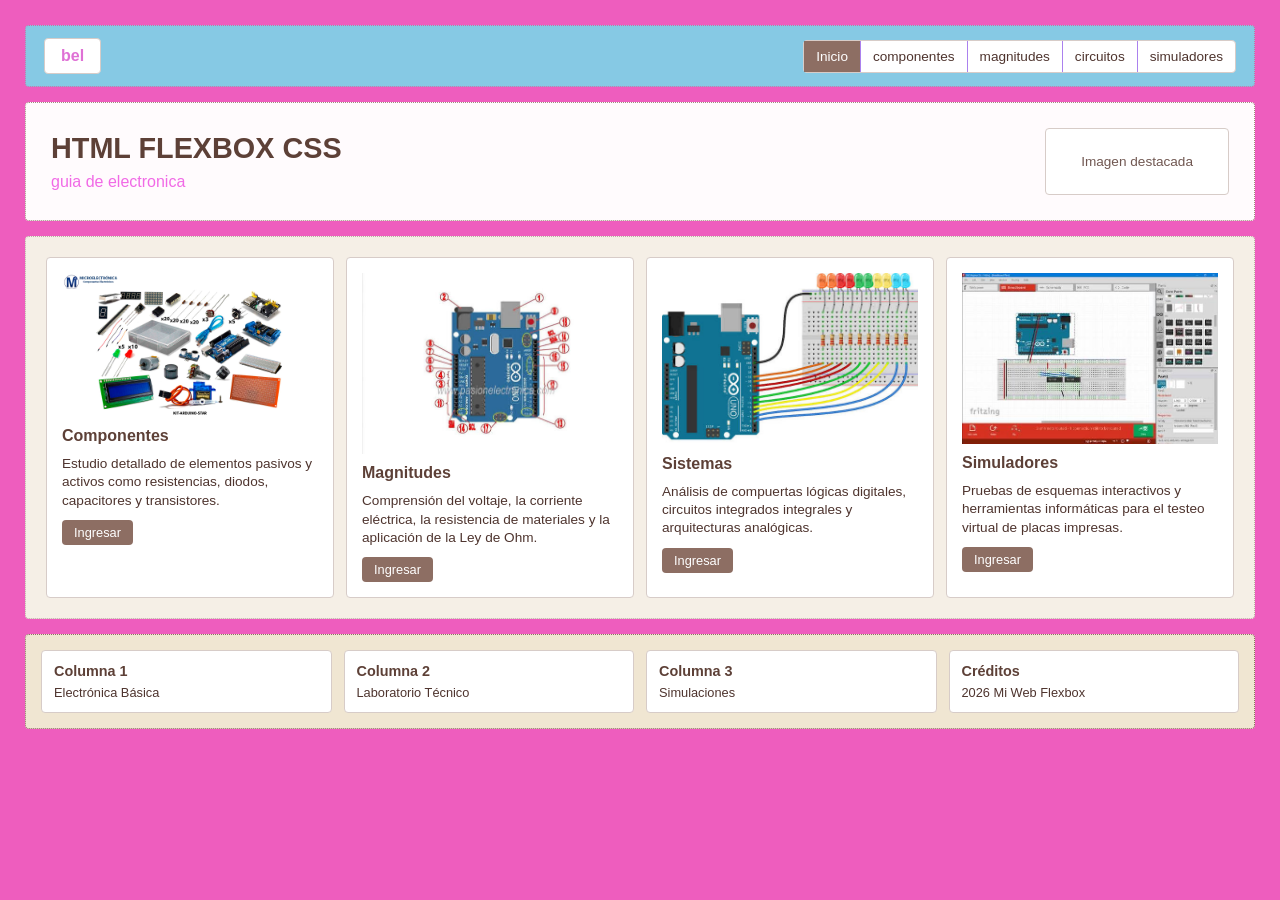
==== index.html @ 22da3eb4 "Primer commit" ====
<!DOCTYPE html>
<html lang="es">
<head>
    <meta charset="UTF-8">
    <meta name="viewport" content="width=device-width, initial-scale=1.0">
    <title>HTML  FLEXBOX  CSS</title>
    <link rel="stylesheet" href="styles.css">
</head>
<body>

    <nav class="navbar">
        <div class="logo-box">bel</div>
        <ul class="nav-links">
            <li><a href="index.html" class="active">Inicio</a></li>
            <li><a href="componentes.html">componentes</a></li>
            <li><a href="magnitudes.html">magnitudes</a></li>
            <li><a href="circuitos.html">circuitos</a></li>
            <li><a href="simuladores.html">simuladores</a></li>
        </ul>
    </nav>

    <header class="hero-section">
        <div class="hero-text">
            <h1>HTML  FLEXBOX  CSS</h1>
            <p>guia de electronica</p>
        </div>
        <div class="featured-img-box">
            Imagen destacada
        </div>
    </header>

    <section class="main-section">
        <div class="cards-container">
            <article class="card">
                <img src="imagen/componentes.jpg" alt="Componentes Electrónicos" class="card-img">
                <h3>Componentes</h3>
                <p>Estudio detallado de elementos pasivos y activos como resistencias, diodos, capacitores y transistores.</p>
                <a href="componentes.html" class="card-btn">Ingresar</a>
            </article>
             <article class="card">
                <img src="imagen/magnitudes.jpg" alt="Magnitudes Eléctricas" class="card-img">
                <h3>Magnitudes</h3>
                <p>Comprensión del voltaje, la corriente eléctrica, la resistencia de materiales y la aplicación de la Ley de Ohm.</p>
                <a href="magnitudes.html" class="card-btn">Ingresar</a>
            </article>
             <article class="card">
                <img src="imagen/circuitos.jpg" alt="Circuitos e Integrados" class="card-img">
                <h3>Sistemas</h3>
                <p>Análisis de compuertas lógicas digitales, circuitos integrados integrales y arquitecturas analógicas.</p>
                <a href="circuitos.html" class="card-btn">Ingresar</a>
            </article>
            <article class="card">
                <img src="imagen/simuladores.jpg" alt="Simuladores de Circuitos" class="card-img">
                <h3>Simuladores</h3>
                <p>Pruebas de esquemas interactivos y herramientas informáticas para el testeo virtual de placas impresas.</p>
                <a href="simuladores.html" class="card-btn">Ingresar</a>
            </article>
        </div>
    </section>

    <footer class="footer-section">
        <div class="footer-column">
            <h4>Columna 1</h4>
            <p>Electrónica Básica</p>
        </div>
        <div class="footer-column">
            <h4>Columna 2</h4>
            <p>Laboratorio Técnico</p>
        </div>
        <div class="footer-column">
            <h4>Columna 3</h4>
            <p>Simulaciones</p>
        </div>
        <div class="footer-column">
            <h4>Créditos</h4>
            <p> 2026 Mi Web Flexbox</p>
        </div>
    </footer>

</body>
</html>
---- styles.css ----
* {
    margin: 0;
    padding: 0;
    box-sizing: border-box;
}

body {
    font-family: Arial, Helvetica, sans-serif;
    background-color: #ee5dbe;
    color: #ff907c;
    padding: 25px;
    display: flex;
    flex-direction: column;
    gap: 15px;
}

.navbar {
    display: flex;
    justify-content: space-between;
    align-items: center;
    background-color: #86c9e4;
    border: 1px dotted #d165a1;
    padding: 12px 18px;
    border-radius: 4px;
}

.logo-box {
    background: #ffffff;
    border: 1px solid #d7ccc8;
    padding: 8px 16px;
    font-weight: bold;
    border-radius: 4px;
    color: #df71d5;
}

.nav-links {
    display: flex;
    list-style: none;
    background: #ffffff;
    border: 1px solid #d7ccc8;
    border-radius: 4px;
}

.nav-links li {
    border-right: 1px solid #ab81ee;
}

.nav-links li:last-child {
    border-right: none;
}

.nav-links a {
    display: block;
    padding: 8px 12px;
    color: #4e342e;
    text-decoration: none;
    font-size: 0.85rem;
}

.nav-links a.active,
.nav-links a:hover {
    background-color: #8d6e63;
    color: #ffffff;
}

.hero-section {
    display: flex;
    justify-content: space-between;
    align-items: center;
    background-color: #fffbfd;
    border: 1px dotted #a1887f;
    padding: 25px;
    border-radius: 4px;
}

.hero-text h1 {
    font-size: 1.8rem;
    margin-bottom: 8px;
    color: #5d4037;
}

.hero-text p {
    color: #f16ae6;
    font-size: 1rem;
}

.featured-img-box {
    background: #ffffff;
    border: 1px solid #d7ccc8;
    padding: 25px 35px;
    border-radius: 4px;
    color: #705751;
    font-size: 0.85rem;
}

.main-section {
    background-color: #f5efe6;
    border: 1px dotted #bcaaa4;
    padding: 20px;
    border-radius: 4px;
}

.main-section h2 {
    color: #4e342e;
    font-size: 0.95rem;
    margin-bottom: 15px;
}

.cards-container {
    display: flex;
    flex-wrap: wrap;
    justify-content: space-between;
    gap: 12px;
}

.card {
    background: #ffffff;
    border: 1px solid #d7ccc8;
    border-radius: 4px;
    padding: 15px;
    flex: 1;
    min-width: 210px;
    display: flex;
    flex-direction: column;
    gap: 10px;
}

.card-img-placeholder {
    background: #faf6f0;
    border: 1px solid #e0d4c3;
    height: 90px;
    display: flex;
    justify-content: center;
    align-items: center;
    color: #705751;
    font-size: 0.85rem;
    border-radius: 4px;
}

.card h3 {
    font-size: 1rem;
    color: #5d4037;
}

.card p {
    font-size: 0.85rem;
    color: #4e342e;
    line-height: 1.35;
}

.card-btn {
    align-self: flex-start;
    background: #8d6e63;
    border: none;
    padding: 5px 12px;
    border-radius: 4px;
    cursor: pointer;
    color: #ffffff;
    font-size: 0.8rem;
    text-decoration: none;
    text-align: center;
}

.card-btn:hover {
    background: #6d4c41;
}

.footer-section {
    display: flex;
    flex-wrap: wrap;
    gap: 12px;
    background-color: #f0e6d2;
    border: 1px dotted #8d6e63;
    padding: 15px;
    border-radius: 4px;
}

.footer-column {
    background: #ffffff;
    border: 1px solid #d7ccc8;
    border-radius: 4px;
    padding: 12px;
    flex: 1;
    min-width: 170px;
}

.footer-column h4 {
    font-size: 0.9rem;
    margin-bottom: 6px;
    color: #5d4037;
}

.footer-column p {
    font-size: 0.8rem;
    color: #4e342e;
}

.inner-page-container {
    max-width: 850px;
    margin: 0 auto;
    width: 100%;
    display: flex;
    flex-direction: column;
    gap: 15px;
}

.content-block {
    background: #ffffff;
    border: 1px solid #d7ccc8;
    padding: 25px;
    border-radius: 4px;
}

.content-block h2 {
    margin-bottom: 12px;
    color: #ca7b63;
}

.content-block p {
    line-height: 1.5;
    color: #eb8f7f;
}

.back-link {
    display: inline-block;
    color: #b87056;
    text-decoration: none;
    font-weight: bold;
    margin-top: 5px;
    font-size: 0.9rem;
}

.back-link:hover {
    text-decoration: underline;
}
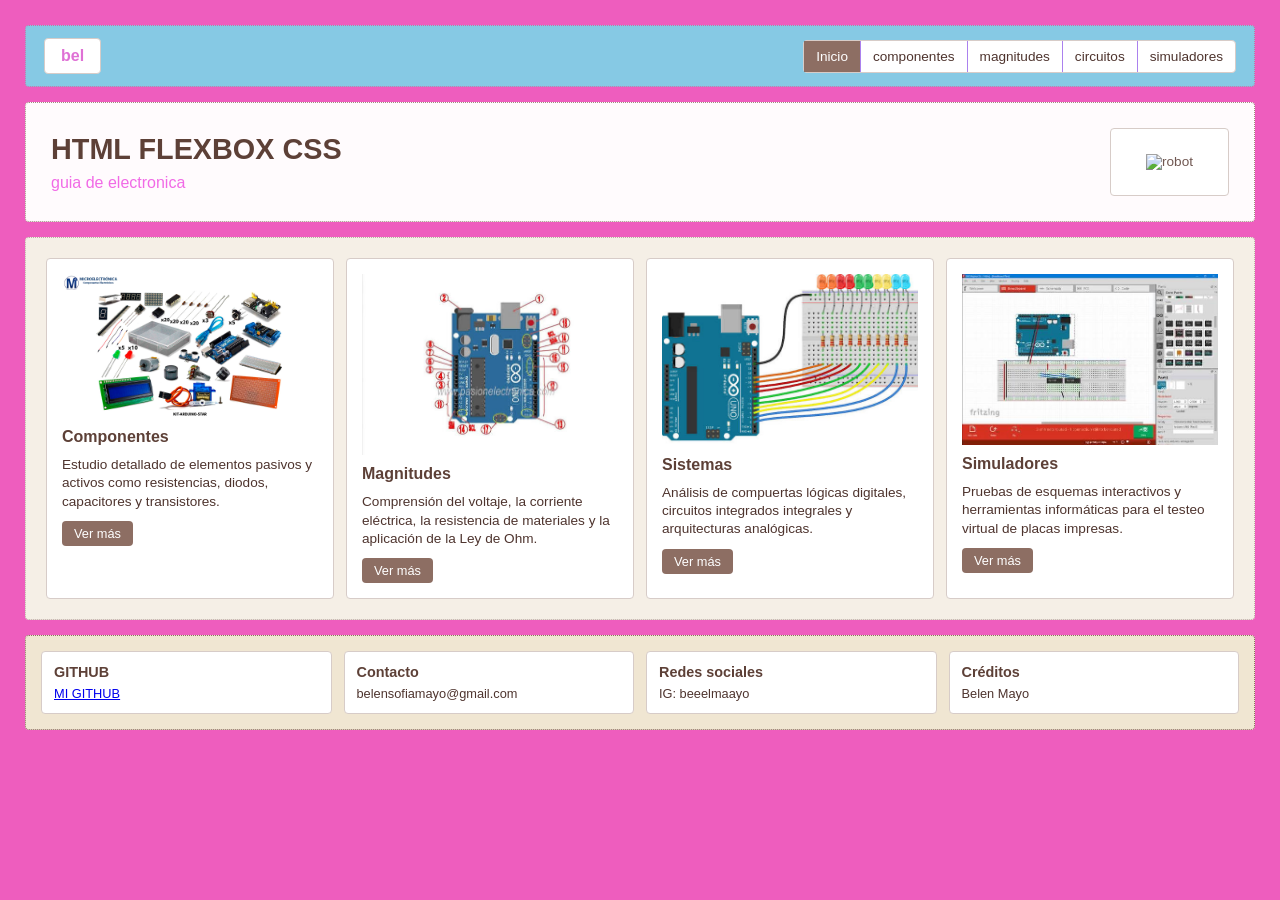
==== commit bd8da267: "Update index.html" ====
--- a/index.html
+++ b/index.html
@@ -25,7 +25,7 @@
             <p>guia de electronica</p>
         </div>
         <div class="featured-img-box">
-            Imagen destacada
+           <img src="imagen/robot.jpg" alt="robot" class="img">
         </div>
     </header>
 
@@ -35,45 +35,45 @@
                 <img src="imagen/componentes.jpg" alt="Componentes Electrónicos" class="card-img">
                 <h3>Componentes</h3>
                 <p>Estudio detallado de elementos pasivos y activos como resistencias, diodos, capacitores y transistores.</p>
-                <a href="componentes.html" class="card-btn">Ingresar</a>
+                <a href="componentes.html" class="card-btn">Ver más</a>
             </article>
              <article class="card">
                 <img src="imagen/magnitudes.jpg" alt="Magnitudes Eléctricas" class="card-img">
                 <h3>Magnitudes</h3>
                 <p>Comprensión del voltaje, la corriente eléctrica, la resistencia de materiales y la aplicación de la Ley de Ohm.</p>
-                <a href="magnitudes.html" class="card-btn">Ingresar</a>
+                <a href="magnitudes.html" class="card-btn">Ver más</a>
             </article>
              <article class="card">
                 <img src="imagen/circuitos.jpg" alt="Circuitos e Integrados" class="card-img">
                 <h3>Sistemas</h3>
                 <p>Análisis de compuertas lógicas digitales, circuitos integrados integrales y arquitecturas analógicas.</p>
-                <a href="circuitos.html" class="card-btn">Ingresar</a>
+                <a href="circuitos.html" class="card-btn">Ver más</a>
             </article>
             <article class="card">
                 <img src="imagen/simuladores.jpg" alt="Simuladores de Circuitos" class="card-img">
                 <h3>Simuladores</h3>
                 <p>Pruebas de esquemas interactivos y herramientas informáticas para el testeo virtual de placas impresas.</p>
-                <a href="simuladores.html" class="card-btn">Ingresar</a>
+                <a href="simuladores.html" class="card-btn">Ver más</a>
             </article>
         </div>
     </section>
 
     <footer class="footer-section">
         <div class="footer-column">
-            <h4>Columna 1</h4>
-            <p>Electrónica Básica</p>
+            <h4>GITHUB</h4>
+            <p><a href=https://github.com/belensofiamayo>MI GITHUB</a></p>
         </div>
         <div class="footer-column">
-            <h4>Columna 2</h4>
-            <p>Laboratorio Técnico</p>
+            <h4>Contacto</h4>
+            <p>belensofiamayo@gmail.com</p>
         </div>
         <div class="footer-column">
-            <h4>Columna 3</h4>
-            <p>Simulaciones</p>
+            <h4>Redes sociales</h4>
+            <p>IG: beeelmaayo</p>
         </div>
         <div class="footer-column">
             <h4>Créditos</h4>
-            <p> 2026 Mi Web Flexbox</p>
+            <p> Belen Mayo</p>
         </div>
     </footer>
 
